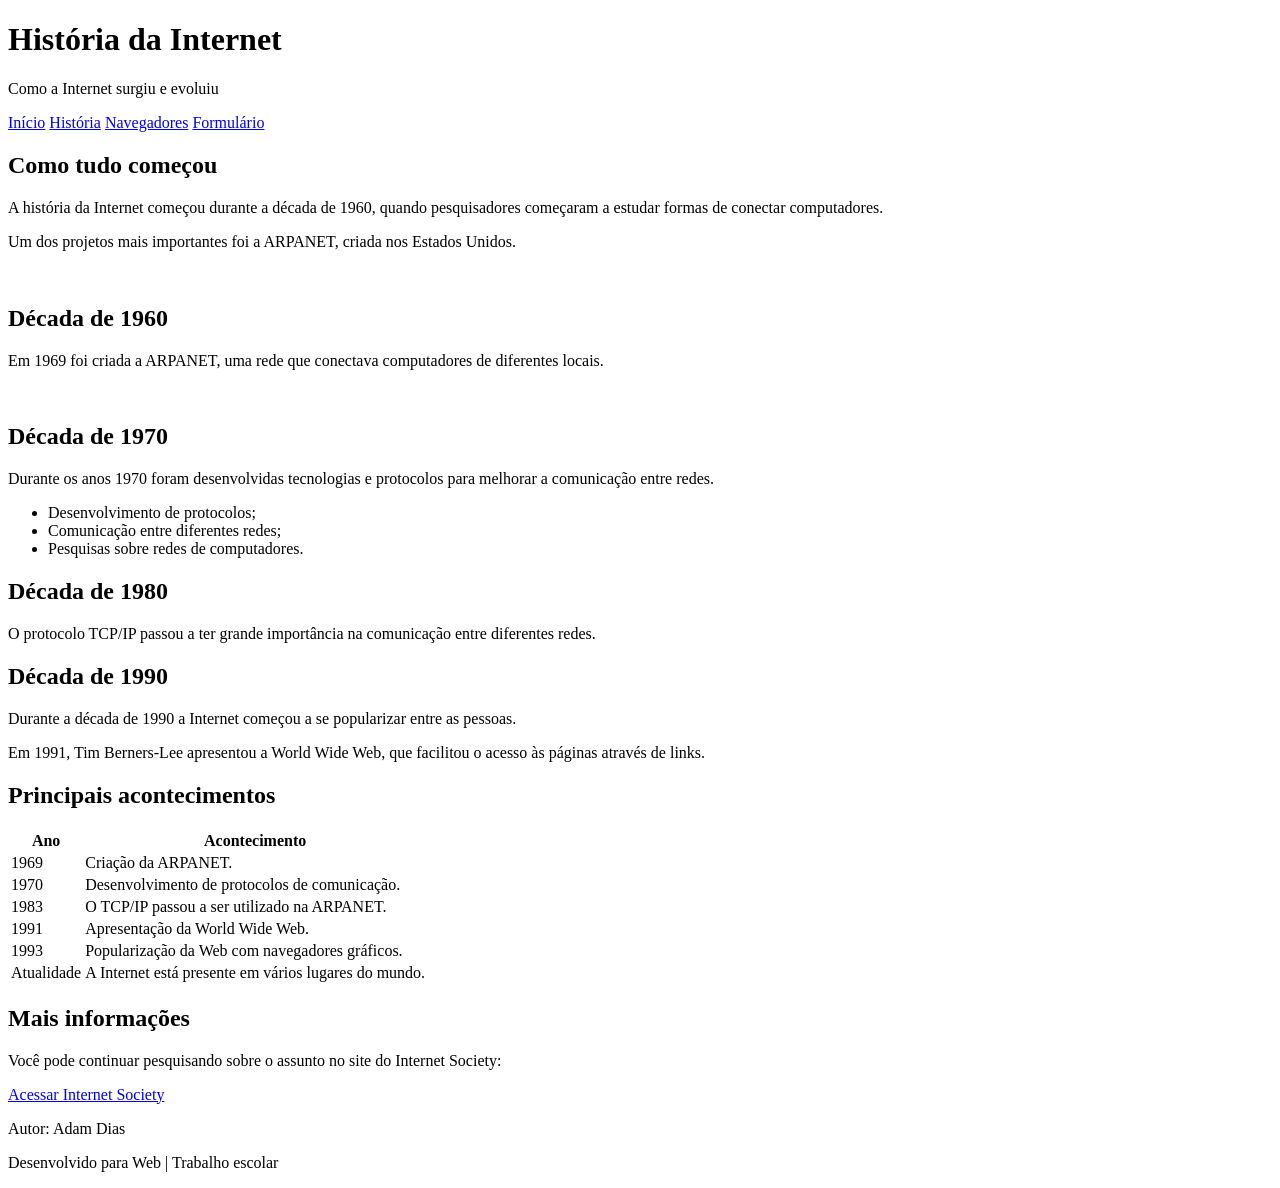
==== Historia.html @ e605c946 "V1" ====
<!DOCTYPE html>
<html lang="pt-br">

<head>
    <meta charset="UTF-8">
    <meta name="viewport" content="width=device-width, initial-scale=1.0">
    <title>História da Internet</title>
    <link rel="stylesheet" href="style.css">
</head>

<body>

    <header id="cabecalho">

        <div class="topo">
            <h1>História da Internet</h1>
            <p>Como a Internet surgiu e evoluiu</p>
        </div>

    </header>


    <nav class="menu">

        <a href="index.html">Início</a>
        <a href="historia.html">História</a>
        <a href="Fins.html">Navegadores</a>
        <a href="formulario.html">Formulário</a>

    </nav>


    <main>

        <section class="principal">

            <div class="texto-principal">

                <h2>Como tudo começou</h2>

                <p>
                    A história da Internet começou durante a década de 1960,
                    quando pesquisadores começaram a estudar formas de
                    conectar computadores.
                </p>

                <p>
                    Um dos projetos mais importantes foi a ARPANET,
                    criada nos Estados Unidos.
                </p>

            </div>

            <img src="imagem/historia.jpg"
                 alt="">

        </section>


        <section class="conteudo">

            <h2>Década de 1960</h2>

            <p>
                Em 1969 foi criada a ARPANET, uma rede que conectava
                computadores de diferentes locais.
            </p>

            <img src="imagem/70.jpg" alt="">

        </section>


        <section class="conteudo">

            <h2>Década de 1970</h2>

            <p>
                Durante os anos 1970 foram desenvolvidas tecnologias
                e protocolos para melhorar a comunicação entre redes.
            </p>

            <ul>
                <li>Desenvolvimento de protocolos;</li>
                <li>Comunicação entre diferentes redes;</li>
                <li>Pesquisas sobre redes de computadores.</li>
            </ul>

        </section>


        <section class="conteudo">

            <h2>Década de 1980</h2>

            <p>
                O protocolo TCP/IP passou a ter grande importância
                na comunicação entre diferentes redes.
            </p>

        </section>


        <section class="conteudo">

            <h2>Década de 1990</h2>

            <p>
                Durante a década de 1990 a Internet começou a se
                popularizar entre as pessoas.
            </p>

            <p>
                Em 1991, Tim Berners-Lee apresentou a World Wide Web,
                que facilitou o acesso às páginas através de links.
            </p>

        </section>


        <section class="conteudo">

            <h2>Principais acontecimentos</h2>

            <table>

                <tr>
                    <th>Ano</th>
                    <th>Acontecimento</th>
                </tr>

                <tr>
                    <td>1969</td>
                    <td>Criação da ARPANET.</td>
                </tr>

                <tr>
                    <td>1970</td>
                    <td>Desenvolvimento de protocolos de comunicação.</td>
                </tr>

                <tr>
                    <td>1983</td>
                    <td>O TCP/IP passou a ser utilizado na ARPANET.</td>
                </tr>

                <tr>
                    <td>1991</td>
                    <td>Apresentação da World Wide Web.</td>
                </tr>

                <tr>
                    <td>1993</td>
                    <td>Popularização da Web com navegadores gráficos.</td>
                </tr>

                <tr>
                    <td>Atualidade</td>
                    <td>A Internet está presente em vários lugares do mundo.</td>
                </tr>

            </table>

        </section>


        <section class="conteudo">

            <h2>Mais informações</h2>

            <p>
                Você pode continuar pesquisando sobre o assunto
                no site do Internet Society:
            </p>

            <a class="link-externo"
               href="https://www.internetsociety.org/"
               target="_blank">
                Acessar Internet Society
            </a>

        </section>

    </main>


    <footer>

        <p>Autor: Adam Dias</p>
        <p>Desenvolvido para Web | Trabalho escolar</p>

    </footer>

</body>

</html>
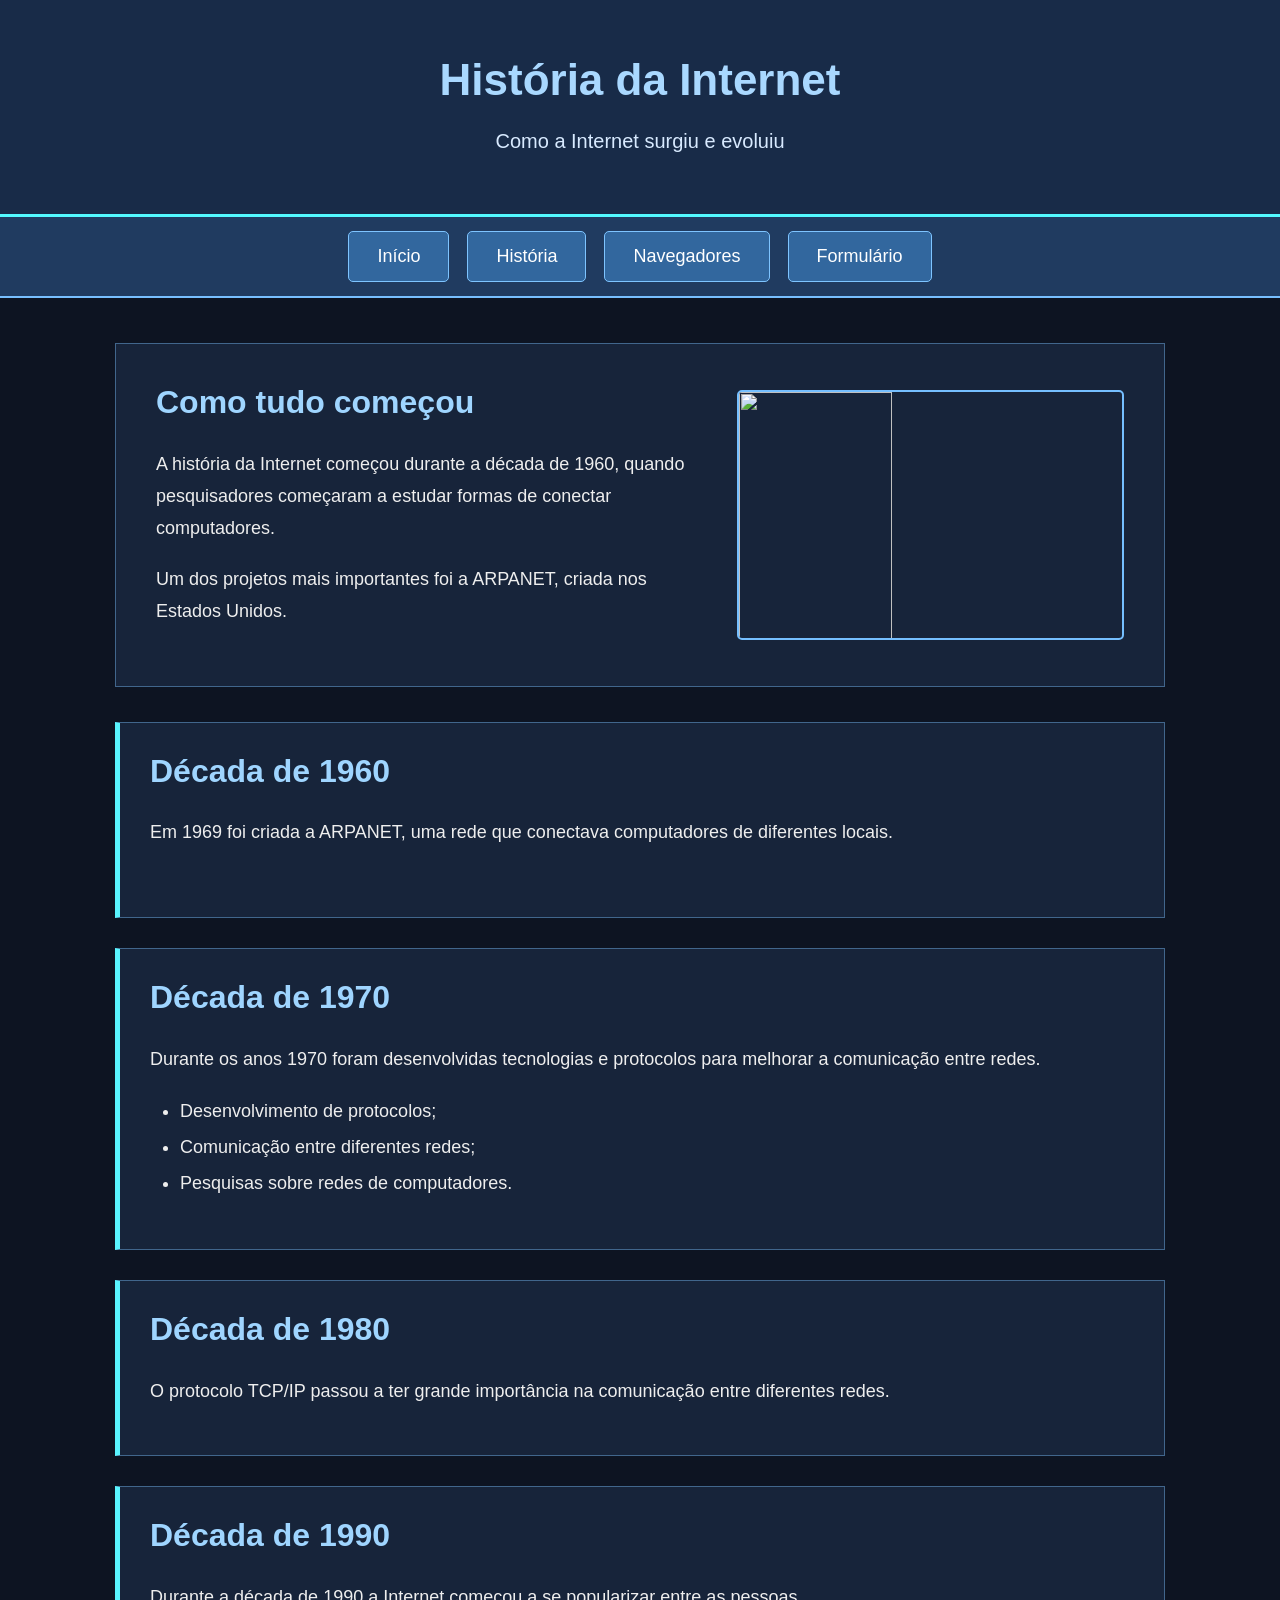
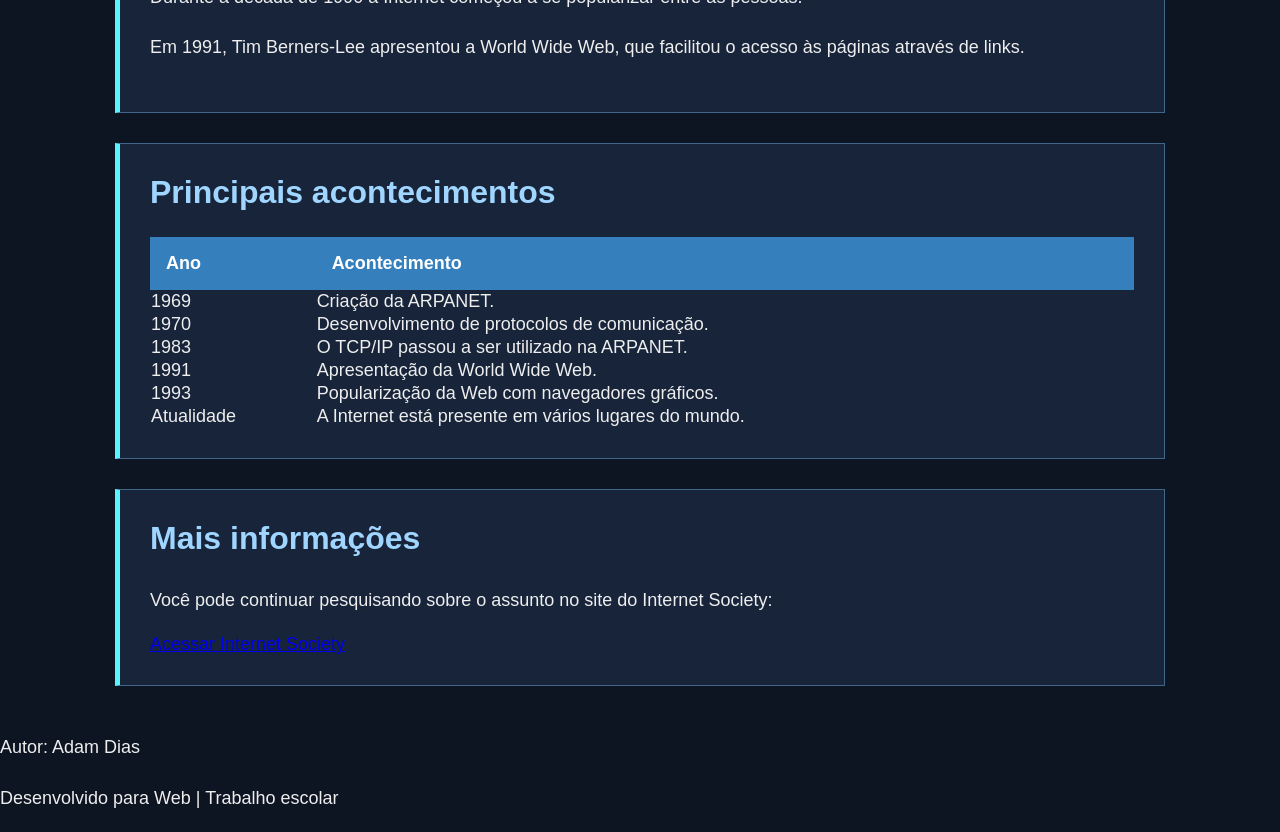
==== commit 205b49fb: "Update Historia.html" ====
--- a/Historia.html
+++ b/Historia.html
@@ -24,9 +24,9 @@
     <nav class="menu">
 
         <a href="index.html">Início</a>
-        <a href="historia.html">História</a>
+        <a href="Historia.html">História</a>
         <a href="Fins.html">Navegadores</a>
-        <a href="formulario.html">Formulário</a>
+        <a href="Formulario.html">Formulário</a>
 
     </nav>
 
--- a/style.css
+++ b/style.css
@@ -0,0 +1,200 @@
+
+* {
+    box-sizing: border-box;
+}
+
+body {
+    margin: 0;
+    background-color: #0d1422;
+    color: #eeeeee;
+    font-family: "Trebuchet MS", Arial, sans-serif;
+    font-size: 18px;
+}
+
+#cabecalho {
+    background-color: #182b48;
+    border-bottom: 3px solid #53f9ff;
+}
+
+.topo {
+    width: 90%;
+    max-width: 1050px;
+    margin: auto;
+    padding: 55px 0;
+    text-align: center;
+}
+
+h1 {
+    margin: 0 0 18px;
+    color: #a9d8ff;
+    font-family: "Trebuchet MS", Arial, sans-serif;
+    font-size: 44px;
+}
+
+.topo p {
+    margin: 0;
+    color: #d8eaff;
+    font-size: 20px;
+}
+
+.menu {
+    background-color: #203b60;
+    display: flex;
+    justify-content: center;
+    align-items: center;
+    flex-wrap: wrap;
+    gap: 18px;
+    padding: 14px 10px;
+    border-bottom: 2px solid #78bfff;
+}
+
+.menu a {
+    color: white;
+    background-color: #32679e;
+    text-decoration: none;
+    padding: 14px 28px;
+    border: 1px solid #7ec4ff;
+    border-radius: 5px;
+    font-size: 18px;
+    font-family: "Trebuchet MS", Arial, sans-serif;
+}
+
+.menu a:hover {
+    background-color: #4ee8e8;
+    border-color: #8af1ff;
+}
+
+main {
+    width: 90%;
+    max-width: 1050px;
+    margin: 45px auto;
+}
+
+h2 {
+    color: #9fd5ff;
+    font-family: "Trebuchet MS", Arial, sans-serif;
+    font-size: 32px;
+    margin-top: 0;
+}
+
+h3 {
+    color: #89fff5;
+    font-family: "Trebuchet MS", Arial, sans-serif;
+    font-size: 24px;
+}
+
+p {
+    line-height: 1.8;
+    font-size: 18px;
+    font-family: "Trebuchet MS", Arial, sans-serif;
+}
+
+ul {
+    line-height: 2;
+    padding-left: 30px;
+    font-family: "Trebuchet MS", Arial, sans-serif;
+}
+
+.principal {
+    background-color: #17243a;
+    border: 1px solid #41668c;
+    padding: 40px;
+    margin-bottom: 35px;
+    display: flex;
+    align-items: center;
+    gap: 40px;
+}
+
+.texto-principal {
+    flex: 1;
+}
+
+.principal img {
+    width: 40%;
+    height: 250px;
+    object-fit: cover;
+    border: 2px solid #75bfff;
+    border-radius: 5px;
+}
+
+.botao {
+    display: inline-block;
+    margin-top: 12px;
+    padding: 14px 28px;
+    background-color: #367fbd;
+    color: white;
+    text-decoration: none;
+    border-radius: 5px;
+    font-family: "Trebuchet MS", Arial, sans-serif;
+}
+
+.botao:hover {
+    background-color: #4ee8d4;
+}
+
+.conteudo {
+    background-color: #17243a;
+    border: 1px solid #41668c;
+    border-left: 5px solid #59f4ff;
+    padding: 30px;
+    margin-bottom: 30px;
+}
+
+.titulo {
+    margin-top: 40px;
+}
+
+.cards {
+    display: flex;
+    gap: 25px;
+    margin-bottom: 40px;
+}
+
+.card {
+    flex: 1;
+    background-color: #17243a;
+    border: 1px solid #41668c;
+    padding: 28px;
+    border-radius: 5px;
+}
+
+.card:hover {
+    border-color: #79c3ff;
+}
+
+.card p {
+    font-size: 17px;
+}
+
+.card a {
+    color: #8ac9ff;
+    text-decoration: none;
+    font-family: "Trebuchet MS", Arial, sans-serif;
+}
+
+.card a:hover {
+    color: #85f7ff;
+    text-decoration: underline;
+}
+
+table {
+    width: 100%;
+    border-collapse: collapse;
+    margin-top: 25px;
+}
+
+th {
+    background-color: #367fbd;
+    color: white;
+    padding: 16px;
+    text-align: left;
+    font-family: "Trebuchet MS", Arial, sans-serif;
+}
+
+td 
+    background-color: #101a2b;
+    border: 1px solid #405774;
+    padding: 16px;
+    font-family: "Trebuchet MS", Arial, s {
+    
+    }
